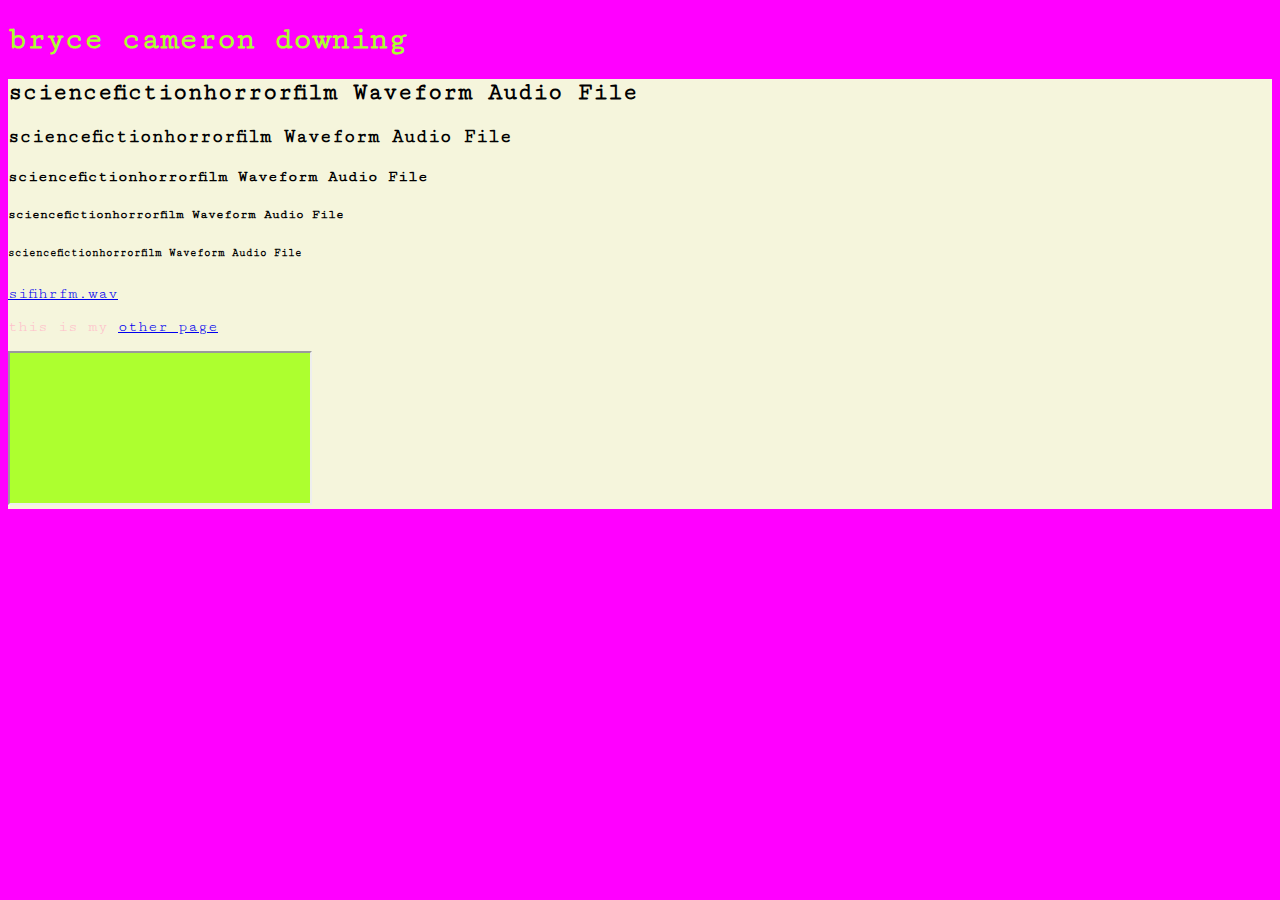
==== net_art/index.html @ 6154542f "Test Net Art" ====
<!doctype html>
    <html>
        <head>
            <link href="https://fonts.googleapis.com/css?family=Cutive+Mono" rel="stylesheet">
            <!-- this is a comment -->
            <title style="font-family: 'Cutive Mono', monospace;">Bryce Downing Sketch</title>
            <style>
             h1{color:greenyellow;font-family: 'Cutive Mono', monospace;}
             h2{color:black;font-family: 'Cutive Mono', monospace;}
             h3{color:black;font-family: 'Cutive Mono', monospace;}
             h4{color:black;font-family: 'Cutive Mono', monospace;}
             h5{color:black;font-family: 'Cutive Mono', monospace;}
             h6{color:black;font-family: 'Cutive Mono', monospace;}
             p{color:pink;font-family: 'Cutive Mono', monospace;}
                body {
                    background-color:fuchsia
                }
            </style>
            </head>
        <body>
        <h1 class="city">bryce cameron downing</h1>
        <div style="background-color: beige">
        <h2>sciencefictionhorrorfilm Waveform Audio File</h2>
        <h3>sciencefictionhorrorfilm Waveform Audio File</h3>
        <h4>sciencefictionhorrorfilm Waveform Audio File</h4>
        <h5>sciencefictionhorrorfilm Waveform Audio File</h5>
        <h6>sciencefictionhorrorfilm Waveform Audio File</h6>
        <a href="https://soundcloud.com/sifihrfm"target="_blank"style="font-family: 'Cutive Mono', monospace;">sifihrfm.wav</a>
        <p>this is my <a href="page.html"target="_blank">other page</a></p>
        <iframe src="sketch.html"></iframe>
            </div>
        </body>
    </html>
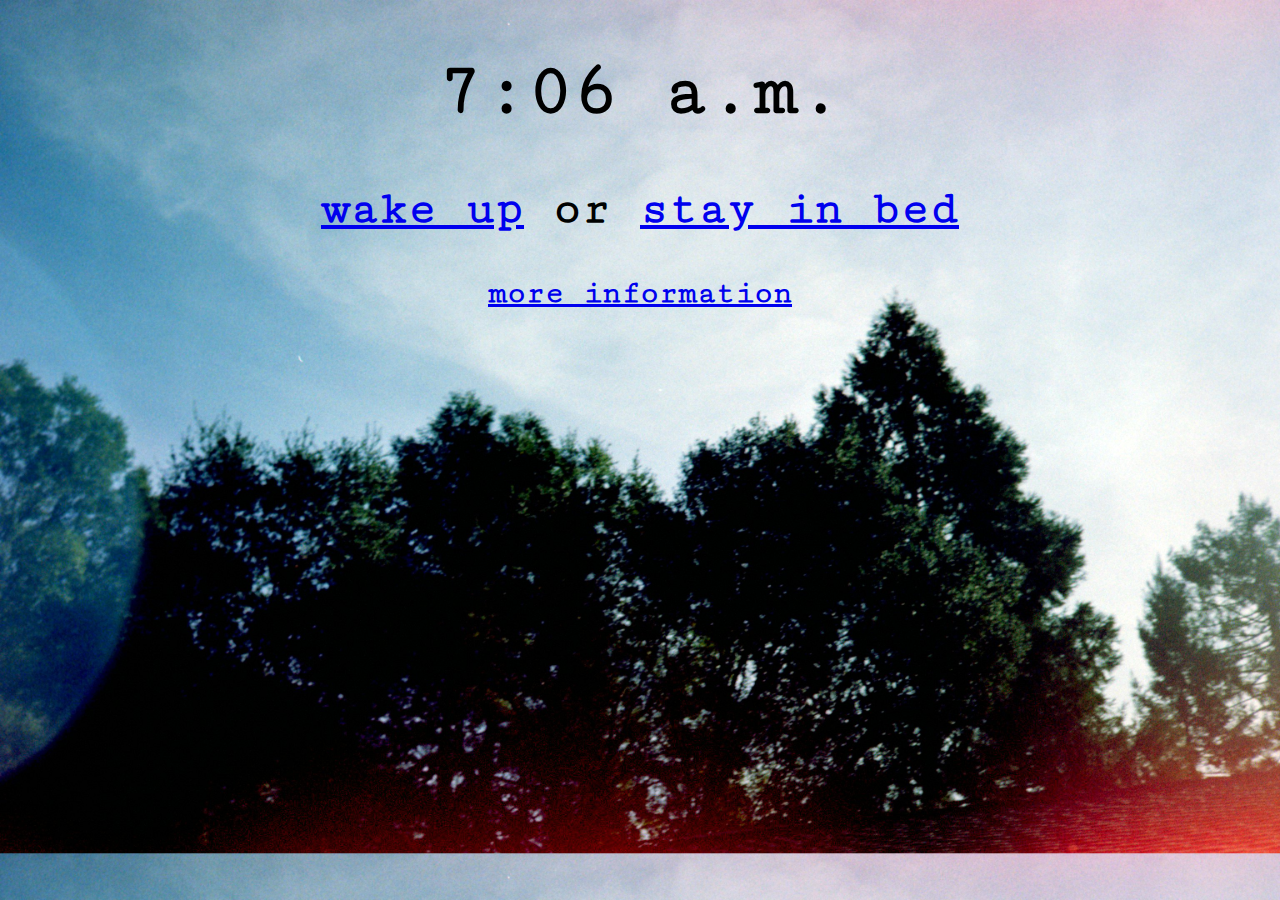
==== commit 3ccaee03: "Net Art Final" ====
--- a/net_art/index.html
+++ b/net_art/index.html
@@ -3,31 +3,27 @@
         <head>
             <link href="https://fonts.googleapis.com/css?family=Cutive+Mono" rel="stylesheet">
             <!-- this is a comment -->
-            <title style="font-family: 'Cutive Mono', monospace;">Bryce Downing Sketch</title>
-            <style>
-             h1{color:greenyellow;font-family: 'Cutive Mono', monospace;}
-             h2{color:black;font-family: 'Cutive Mono', monospace;}
-             h3{color:black;font-family: 'Cutive Mono', monospace;}
-             h4{color:black;font-family: 'Cutive Mono', monospace;}
-             h5{color:black;font-family: 'Cutive Mono', monospace;}
-             h6{color:black;font-family: 'Cutive Mono', monospace;}
-             p{color:pink;font-family: 'Cutive Mono', monospace;}
+            <title>Bryce Cameron Downing</title>
+            <style>h1{color:black;font-size:56pt;font-family: 'Cutive Mono', monospace;text-align-last: center;}
+             h2{text-align: center; color:black;font-size:36pt;font-family: 'Cutive Mono', monospace;}
+             h3{text-align: center;color:black;font-size:24pt;font-family: 'Cutive Mono', monospace;}
+             h4{text-align: center;color:black;font-size:12pt;font-family: 'Cutive Mono', monospace;}
+             h5{text-align: center;color:black;font-size:12pt;font-family: 'Cutive Mono', monospace;}
+             h6{text-align: center;color:black;font-size:12pt;font-family: 'Cutive Mono', monospace;}
+             p{color:pink;font-size:12pt;font-family: 'Cutive Mono', monospace;}
                 body {
-                    background-color:fuchsia
+                    background-color:greenyellow
                 }
-            </style>
+                .center {
+    text-align-last: center; color: fuchsia
+}</style>
             </head>
-        <body>
-        <h1 class="city">bryce cameron downing</h1>
-        <div style="background-color: beige">
-        <h2>sciencefictionhorrorfilm Waveform Audio File</h2>
-        <h3>sciencefictionhorrorfilm Waveform Audio File</h3>
-        <h4>sciencefictionhorrorfilm Waveform Audio File</h4>
-        <h5>sciencefictionhorrorfilm Waveform Audio File</h5>
-        <h6>sciencefictionhorrorfilm Waveform Audio File</h6>
-        <a href="https://soundcloud.com/sifihrfm"target="_blank"style="font-family: 'Cutive Mono', monospace;">sifihrfm.wav</a>
-        <p>this is my <a href="page.html"target="_blank">other page</a></p>
-        <iframe src="sketch.html"></iframe>
+        <body style="background-image:url(images/19.jpg);background-size: cover">
+        <h1>7:06 a.m.</h1>
+        <div>
+        <h2><a href="wakeup.html">wake up</a> or <a href="stayinbed.html">stay in bed</a></h2>
+        <h3><a href="info.html">more information</a></h3>
+        <p></p>
             </div>
         </body>
     </html>